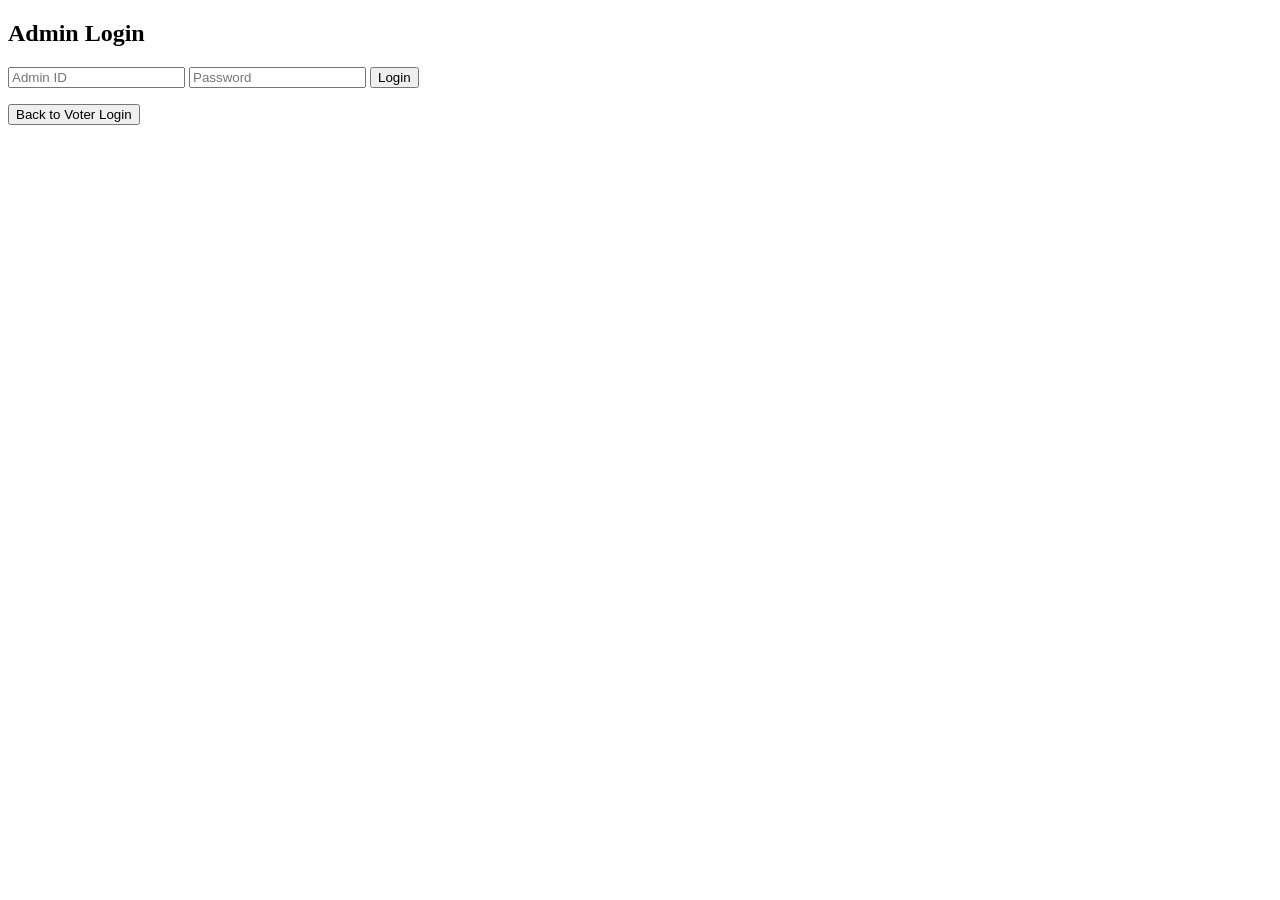
==== Frontend/index.html @ 6253baf8 "Reorganize project into Classes and Frontend folders" ====
<!DOCTYPE html>
<html lang="en">
<head>
    <meta charset="UTF-8">
    <meta http-equiv="Content-Security-Policy" content="script-src 'self'">
    <title>Blockchain Voting System</title>
</head>
<body>

    <section id="loginSection">
        <div id="voterLoginForm" style="display:none">
            <h2>Voter Login</h2>
            <input type="text" id="loginId" placeholder="ID">
            <input type="password" id="loginPassword" placeholder="Password">
            <button id="loginBtn">Login</button>
            <p id="loginError"></p>
            <button id="showAdminLoginBtn">Login as Admin</button>
        </div>
    
        <div id="adminLoginForm">
            <h2>Admin Login</h2>
            <input type="text" id="adminLoginId" placeholder="Admin ID">
            <input type="password" id="adminLoginPassword" placeholder="Password">
            <button id="adminLoginBtn">Login</button>
            <p id="adminLoginError"></p>
            <button id="showVoterLoginBtn">Back to Voter Login</button>
        </div>
    </section>

    <!-- VOTER DASHBOARD -->
    <section id="voterSection" style="display: none;">
        <h2>Voter Dashboard</h2>
        <div id="candidateList"></div>
        <div id="voterResults"></div>
        <button id="logoutBtnVoter">Logout</button>
    </section>

    <!-- ADMIN DASHBOARD -->
    <section id="adminSection" style="display: none;">
        <h2>Admin Dashboard</h2>

        <h3>Register Voter</h3>
        <input type="text" id="newVoterId" placeholder="Voter ID">
        <input type="text" id="newVoterName" placeholder="Name">
        <input type="password" id="newVoterPassword" placeholder="Password">
        <button id="registerVoterBtn">Register</button>

        <h3>Add Candidate</h3>
        <input type="text" id="newCandidateId" placeholder="Candidate ID">
        <input type="text" id="newCandidateName" placeholder="Candidate Name">
        <button id="addCandidateBtn">Add Candidate</button>

        <h3>Controls</h3>
        <button id="startElectionBtn">Start Election</button>
        <button id="closeElectionBtn">Close Election</button>
        <button id="toggleSecurityBtn">Toggle Security</button>
        <p id="securityStatus"></p>

        <h3>Reports</h3>
        <button id="viewResultsBtn">View Results</button>
        <button id="viewBlockchainBtn">View Blockchain</button>
        <button id="viewAuditLogBtn">View Audit Log</button>

        <div id="adminOutput"></div>
        <button id="logoutBtnAdmin">Logout</button>
    </section>

    <script type="module" src="app.js"></script>
</body>
</html>
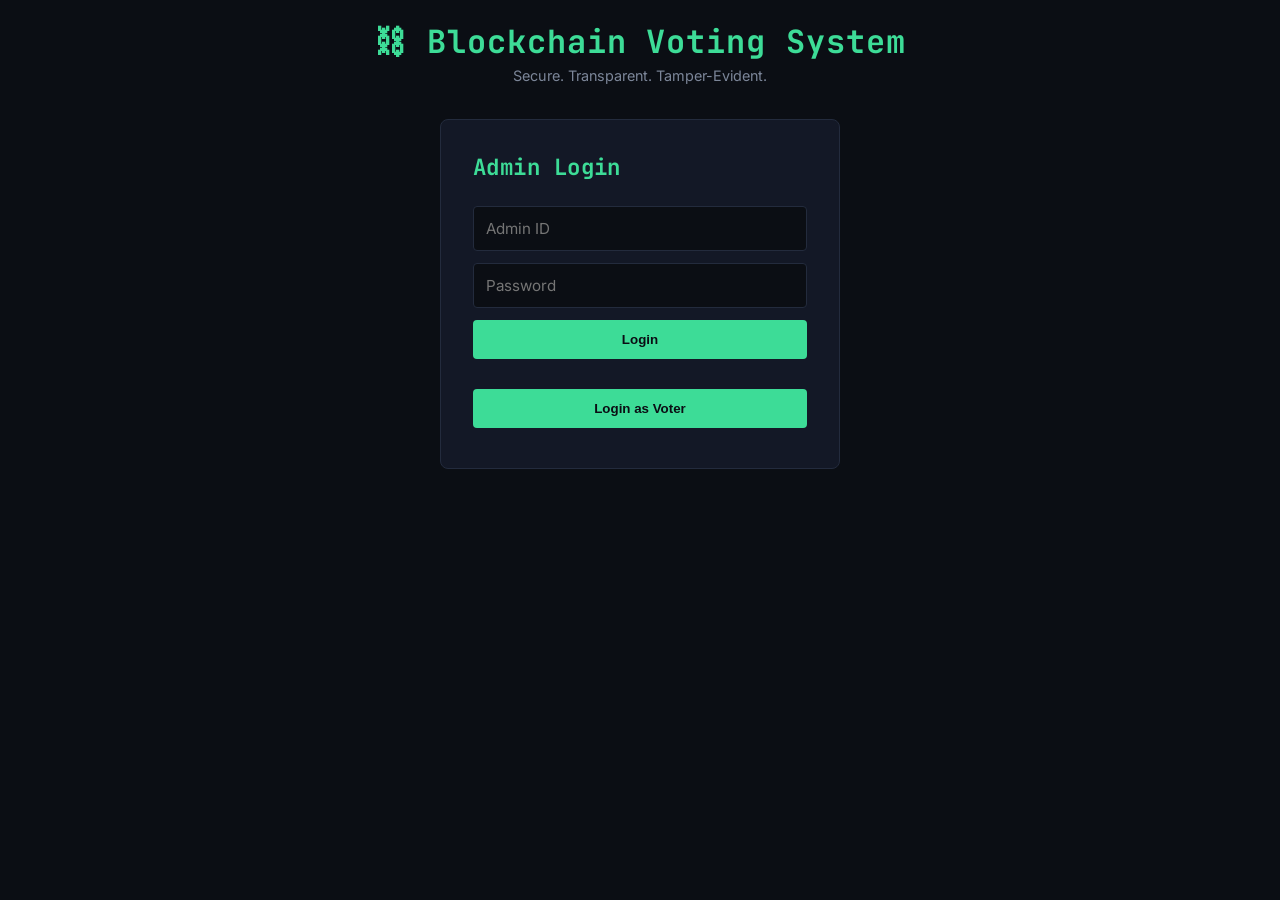
==== commit dbe21836: "Security Implementaions and some other features Added" ====
--- a/Frontend/index.html
+++ b/Frontend/index.html
@@ -1,70 +1,133 @@
 <!DOCTYPE html>
 <html lang="en">
+
 <head>
     <meta charset="UTF-8">
-    <meta http-equiv="Content-Security-Policy" content="script-src 'self'">
+    <meta http-equiv="Content-Security-Policy" content="script-src 'self' 'unsafe-eval' 'unsafe-inline'">
+    <!-- <meta http-equiv="Content-Security-Policy" content="script-src 'self' 'unsafe-eval'"> -->
     <title>Blockchain Voting System</title>
+    <link rel="stylesheet" href="style.css">
+    <link
+        href="https://fonts.googleapis.com/css2?family=Inter:wght@400;600&family=JetBrains+Mono:wght@400;600&display=swap"
+        rel="stylesheet">
 </head>
+
 <body>
 
-    <section id="loginSection">
-        <div id="voterLoginForm" style="display:none">
-            <h2>Voter Login</h2>
-            <input type="text" id="loginId" placeholder="ID">
-            <input type="password" id="loginPassword" placeholder="Password">
-            <button id="loginBtn">Login</button>
-            <p id="loginError"></p>
-            <button id="showAdminLoginBtn">Login as Admin</button>
-        </div>
-    
-        <div id="adminLoginForm">
-            <h2>Admin Login</h2>
-            <input type="text" id="adminLoginId" placeholder="Admin ID">
-            <input type="password" id="adminLoginPassword" placeholder="Password">
-            <button id="adminLoginBtn">Login</button>
-            <p id="adminLoginError"></p>
-            <button id="showVoterLoginBtn">Back to Voter Login</button>
-        </div>
-    </section>
+    <header class="appBanner" id="appBanner">
+        <h1>⛓ Blockchain Voting System</h1>
+        <p>Secure. Transparent. Tamper-Evident.</p>
+    </header>
+
+    <div class="pageWrapper">
+        <section id="loginSection">
+            <div id="voterLoginForm" style="display:none">
+                <h2 id="heading">Voter Login</h2>
+                <input type="text" id="loginId" placeholder="ID">
+                <input type="password" id="loginPassword" placeholder="Password">
+                <button id="loginBtn">Login</button>
+                <p id="loginError"></p>
+                <button id="showAdminLoginBtn">Login as Admin</button>
+            </div>
+
+            <div id="adminLoginForm">
+                <h2>Admin Login</h2>
+                <input type="text" id="adminLoginId" placeholder="Admin ID" list="nameSuggestions">
+                <datalist id="nameSuggestions"></datalist>
+                <input type="password" id="adminLoginPassword" placeholder="Password">
+                <button id="adminLoginBtn">Login</button>
+                <p id="adminLoginError"></p>
+                <button id="showVoterLoginBtn">Login as Voter</button>
+            </div>
+        </section>
+    </div>
 
     <!-- VOTER DASHBOARD -->
     <section id="voterSection" style="display: none;">
         <h2>Voter Dashboard</h2>
+        <p id="voterWelcomeMsg" class="welcomeMsg"></p>
+        <p id="electionStatusMsg"></p>
+        <p id="voterStatusMsg"></p>
+
         <div id="candidateList"></div>
-        <div id="voterResults"></div>
-        <button id="logoutBtnVoter">Logout</button>
+        <div class="bottom">
+             <button id="viewResultsVoterBtn">View Results</button>
+             <p id="viewResultVoterMsg"></p>
+             <button id="logoutBtnVoter">Logout</button>
+            </div>
+       
     </section>
 
     <!-- ADMIN DASHBOARD -->
     <section id="adminSection" style="display: none;">
         <h2>Admin Dashboard</h2>
+        <p id="adminWelcomeMsg" class="welcomeMsg"></p>
 
-        <h3>Register Voter</h3>
-        <input type="text" id="newVoterId" placeholder="Voter ID">
-        <input type="text" id="newVoterName" placeholder="Name">
-        <input type="password" id="newVoterPassword" placeholder="Password">
-        <button id="registerVoterBtn">Register</button>
+        <div class="adminGrid">
+            <div class="adminPanel">
+                <h3>Register Voter</h3>
+                <input type="text" id="newVoterId" placeholder="Voter ID">
+                <input type="text" id="newVoterName" placeholder="Name">
+                <input type="password" id="newVoterPassword" placeholder="Password">
+                <button id="registerVoterBtn">Register</button>
+                <p id="registerVoterMsg" class="fieldMsg"></p>
+            </div>
 
-        <h3>Add Candidate</h3>
-        <input type="text" id="newCandidateId" placeholder="Candidate ID">
-        <input type="text" id="newCandidateName" placeholder="Candidate Name">
-        <button id="addCandidateBtn">Add Candidate</button>
+            <div class="adminPanel">
+                <h3>Add Candidate</h3>
+                <input type="text" id="newCandidateId" placeholder="Candidate ID">
+                <input type="text" id="newCandidateName" placeholder="Candidate Name">
+                <button id="addCandidateBtn">Add Candidate</button>
+                <p id="addCandidateMsg" class="fieldMsg"></p>
+            </div>
 
-        <h3>Controls</h3>
-        <button id="startElectionBtn">Start Election</button>
-        <button id="closeElectionBtn">Close Election</button>
-        <button id="toggleSecurityBtn">Toggle Security</button>
-        <p id="securityStatus"></p>
+            <div class="adminPanel">
+                <h3>Reports</h3>
+                <div class="controlsGrid">
+                    <button id="viewResultsBtn">View Results</button>
+                    <p id="viewResult"></p>
+                    <button id="viewAuditLogBtn">View Audit Log</button>
+                    <p id="auditMsg"></p>
+                    <button id="viewBlockchainBtn">View Blockchain</button>
+                    <div id="blockchainView" class="blockchainView"></div>
 
-        <h3>Reports</h3>
-        <button id="viewResultsBtn">View Results</button>
-        <button id="viewBlockchainBtn">View Blockchain</button>
-        <button id="viewAuditLogBtn">View Audit Log</button>
+                </div>
+            </div>
 
-        <div id="adminOutput"></div>
-        <button id="logoutBtnAdmin">Logout</button>
+            <div class="adminPanel">
+                <h3>Controls</h3>
+                <div class="controlsGrid">
+                    <button id="toggleSecurityBtn">Toggle Security</button>
+                    <p  id='secMsg'></p>
+                    <button id="startElectionBtn">Start Election</button>
+                    <button id="closeElectionBtn">Close Election</button>
+                    <button id="removeVoter">Remove Voter</button>
+                    <div id="removeList"></div>
+                    <button id="removeCandidate">Remove Candidate</button>
+                    <div id="removeCandidateList"></div>
+                    <button id="verifyChainBtn">Verify Blockchain Integrity</button>
+                    <button id="tamperBtn">Simulate Tamper Attack</button>
+                    <button id="resetSystemBtn">Reset System</button>
+                    <p id="controlMsgs"></p>
+                </div>
+                <p id="securityStatus"></p>
+            </div>
+        </div>
+
+        <div class="bottomBar">
+            <button id="logoutBtnAdmin">Logout</button>
+            <button id="togglePasswordPanel">🔒 Change Password</button>
+        </div>
+        
+        <div id="passwordFields" class="adminPanel" style="display:none; max-width:400px;">
+            <input type="password" id="oldPassword" placeholder="Current Password">
+            <input type="password" id="newPassword" placeholder="New Password">
+            <button id="changePasswordBtn">Change Password</button>
+            <p id="Passmsg"></p>
+        </div>
     </section>
 
     <script type="module" src="app.js"></script>
 </body>
+
 </html>
--- a/Frontend/style.css
+++ b/Frontend/style.css
@@ -0,0 +1,616 @@
+:root {
+    --bg: #0B0E14;
+    --panel: #131826;
+    --border: #232B3D;
+    --text: #E4E8F1;
+    --text-muted: #7C8699;
+    --accent: #3DDC97;
+    --danger: #FF5577;
+    --font-display: 'JetBrains Mono', monospace;
+    --font-body: 'Inter', system-ui, sans-serif;
+}
+
+* {
+    margin: 0;
+    padding: 0;
+    box-sizing: border-box;
+}
+
+body {
+    background: var(--bg);
+    color: var(--text);
+    font-family: var(--font-body);
+    min-height: 100vh;
+    display: flex;
+    flex-direction: column;
+    align-items: center;
+    padding: 20px 20px 0;
+}
+.appBanner {
+    width: 100%;
+    text-align: center;
+    transition: all 0.9s ease;
+}
+.appBanner h1 {
+    font-family: var(--font-display);
+    font-size: 2rem;
+    color: var(--accent);
+    letter-spacing: 0.03em;
+    text-align: center;
+}
+
+.appBanner p {
+    color: var(--text-muted);
+    font-size: 0.9rem;
+    margin-top: 4px;
+    /* margin-bottom: 30px; */
+}
+.appBanner.compact {
+    /* position: fixed; */
+    top: 16px;
+    right: 24px;
+    text-align: right;
+    margin-bottom: 0;
+}
+
+.appBanner.compact h1 {
+    font-size: 1.5rem;
+    text-align: left;
+}
+
+.appBanner.compact p {
+    display: none; /* hide tagline in compact mode, keep just the name */
+}
+
+.pageWrapper {
+    display: flex;
+    flex-direction: column;
+    align-items: center;
+    width: 100%;
+    /* margin-top: 2%; */
+}
+#controlMsgs{
+    color: wheat;
+}
+#voterResultsMsg {
+    white-space: pre-line;
+    font-family: var(--font-display);
+    font-size: 0.9rem;
+    color: var(--accent);
+    margin-top: 12px;
+}
+
+.welcomeMsg {
+    color: wheat;
+    font-size: 0.95rem;
+    font-weight: 100px;
+    margin-bottom: 20px;
+
+}
+
+button {
+    transition: background-color 0.15s ease, transform 0.15s ease, box-shadow 0.15s ease;
+    cursor: pointer;
+}
+button:hover:not(:disabled) {
+    transform: translateY(-2px);
+    box-shadow: 0 4px 12px rgba(0, 0, 0, 0.3);
+}
+button:active:not(:disabled) {
+    transform: translateY(0);
+    box-shadow: none;
+}
+#toggleSecurityBtn {
+    background-color: transparent;
+    color: var(--danger);
+    border-radius: 10px;
+    border : 2px solid var(--danger);
+}
+#voterStatusMsg {
+    color: var(--accent);
+    margin-bottom: 16px;
+    font-size: 0.95rem;
+}
+/* Primary action buttons (green) */
+#loginBtn:hover:not(:disabled),
+#adminLoginBtn:hover:not(:disabled),
+#candidateList button:hover:not(:disabled) {
+    background-color: #2fc787; /* darker green */
+}
+
+/* Outlined/secondary buttons */
+#showAdminLoginBtn:hover,
+#showVoterLoginBtn:hover,
+#logoutBtnVoter:hover {
+    background-color: var(--border);
+    color: var(--text);
+}
+/* LOGIN buttons — primary green */
+#loginBtn, #adminLoginBtn {
+    background-color: var(--accent);
+    color: var(--bg);
+    border: none;
+}
+#loginBtn:hover:not(:disabled), 
+#adminLoginBtn:hover:not(:disabled) {
+    background-color: #2fc787;
+}
+
+/* LOGOUT buttons — red-tinted outline */
+
+#logoutBtnAdmin, #logoutBtnVoter {
+    padding: 18px 32px;
+    font-size: 1rem;
+    background-color: transparent;
+    color: var(--danger);
+    border: 3px solid var(--danger);
+}
+#loginError {
+    white-space: pre-line;
+}
+#logoutBtnVoter:hover, #logoutBtnAdmin:hover {
+    background-color: var(--danger);
+    color: var(--bg);
+}
+
+/* "Switch form" buttons (Login as Admin / Back to Voter) — neutral outline */
+#showAdminLoginBtn, #showVoterLoginBtn {
+    background-color: transparent;
+    color: var(--text-muted);
+    border: 1px solid var(--border);
+}
+#showAdminLoginBtn:hover, #showVoterLoginBtn:hover {
+    background-color: var(--border);
+    color: var(--text);
+}
+button {
+    transition: all 0.15s ease;
+    cursor: pointer;
+    filter: brightness(1);
+}
+
+button:hover:not(:disabled) {
+    filter: brightness(1.15);
+    transform: translateY(-1px);
+    box-shadow: 0 4px 12px rgba(61, 220, 151, 0.15);
+}
+
+button:active:not(:disabled) {
+    filter: brightness(0.95);
+    transform: translateY(0);
+}
+
+h2, h3 {
+    font-family: var(--font-display);
+    letter-spacing: 0.02em;
+}
+
+#loginSection {
+    width: 100%;
+    max-width: 400px;
+    margin-top: 35px;
+}
+
+#voterLoginForm, #adminLoginForm {
+    background: var(--panel);
+    border: 1px solid var(--border);
+    border-radius: 8px;
+    padding: 32px;
+}
+
+#voterLoginForm h2, #adminLoginForm h2 {
+    font-size: 1.4rem;
+    margin-bottom: 24px;
+    color: var(--accent);
+}
+
+#loginSection input {
+    width: 100%;
+    background: var(--bg);
+    border: 1px solid var(--border);
+    color: var(--text);
+    padding: 12px;
+    margin-bottom: 12px;
+    border-radius: 4px;
+    font-family: var(--font-body);
+    font-size: 0.95rem;
+}
+
+#loginSection input:focus {
+    outline: none;
+    border-color: var(--accent);
+}
+
+#loginSection button {
+    width: 100%;
+    background: var(--accent);
+    color: #0B0E14;
+    border: none;
+    padding: 12px;
+    border-radius: 4px;
+    font-weight: 600;
+    cursor: pointer;
+    margin-bottom: 8px;
+}
+
+#loginSection button:hover {
+    opacity: 0.9;
+}
+
+#showAdminLoginBtn, #showVoterLoginBtn {
+    background: transparent;
+    color: var(--text-muted);
+    border: 1px solid var(--border);
+}
+
+#loginError, #adminLoginError {
+    color: var(--danger);
+    font-size: 0.85rem;
+    margin-bottom: 8px;
+    min-height: 1em;
+}
+
+#voterSection {
+    width: 100%;
+    max-width: 600px;
+    background: var(--panel);
+    border: 1px solid var(--border);
+    border-radius: 8px;
+    padding: 32px;
+    margin-top: 30px;
+}
+
+#voterSection h2 {
+    font-size: 1.4rem;
+    color: var(--accent);
+    margin-bottom: 24px;
+}
+
+#candidateList {
+    display: flex;
+    flex-direction: column;
+    gap: 12px;
+    margin-bottom: 24px;
+}
+
+#candidateList > div {
+    display: flex;
+    justify-content: space-between;
+    align-items: center;
+    background: var(--bg);
+    border: 1px solid var(--border);
+    border-radius: 6px;
+    padding: 16px 20px;
+}
+
+#candidateList span {
+    font-size: 1.05rem;
+}
+
+#candidateList button {
+    background: var(--accent);
+    color: var(--bg);
+    border: none;
+    padding: 8px 20px;
+    border-radius: 4px;
+    font-weight: 600;
+    cursor: pointer;
+}
+
+#candidateList button:hover:not(:disabled) {
+    opacity: 0.9;
+}
+
+#candidateList button:disabled {
+    background: var(--border);
+    color: var(--text-muted);
+    cursor: not-allowed;
+}
+
+
+#adminSection {
+    width: 100%;
+    max-width: 1100px;
+    min-height: 100vh;
+    background: var(--bg);
+    padding: 30px;
+}
+
+#adminSection h2 {
+    text-align: center;
+    margin-bottom: 2%;
+    color: wheat;
+    
+}
+.adminGrid {
+    display: grid;
+    grid-template-columns: 1fr 1fr;
+    gap: 24px;
+    margin-bottom: 24px;
+}
+
+.adminPanel {
+    background: var(--panel);
+    border: 1px solid var(--border);
+    border-radius: 6px;
+    padding: 20px;
+    width: 100%;
+}
+#adminSection h3 {
+    font-size: 1rem;
+    color: var(--text-muted);
+    margin-bottom: 12px;
+    margin-top: 24px;
+    text-transform: uppercase;
+    letter-spacing: 0.05em;
+}
+
+.adminPanel {
+    background: var(--panel);
+    border: 1px solid var(--border);
+    border-radius: 6px;
+    padding: 20px;
+    margin-bottom: 16px;
+    width: 100%;
+    max-width: 600px;
+}
+
+.adminPanel input {
+    width: 100%;
+    background: var(--panel);
+    border: 1px solid var(--border);
+    color: var(--text);
+    padding: 10px;
+    margin-bottom: 10px;
+    border-radius: 4px;
+    font-family: var(--font-body);
+}
+
+.adminPanel input:focus {
+    outline: none;
+    border-color: var(--accent);
+}
+
+.adminPanel button {
+    background: var(--accent);
+    color: var(--bg);
+    border: none;
+    padding: 10px 18px;
+    border-radius: 4px;
+    font-weight: 600;
+}
+#viewResult {
+    color: wheat;   
+}
+
+#auditMsg{
+    color: wheat;
+    
+    white-space: pre-line;
+    font-family: var(--font-display);
+    font-size: 0.85rem;
+    margin-top: 12px;
+
+}
+/* Controls grid — buttons side by side, wraps on small screens */
+.controlsGrid {
+    display: flex;
+    flex-direction: column;
+    gap: 5px;
+}
+
+.controlsGrid button {
+    width: 50%;
+    text-align: left;
+}
+
+/* Destructive/risky actions — red-tinted */
+#resetSystemBtn, #tamperBtn {
+    border-color: var(--danger) !important;
+    color: var(--danger) !important;
+}
+#resetSystemBtn:hover, #tamperBtn:hover {
+    background-color: var(--danger) !important;
+    color: var(--bg) !important;
+}
+
+.fieldMsg { margin-top: 10px; font-size: 0.85rem; min-height: 1em; }
+.fieldMsg.success { color: var(--accent); }
+.fieldMsg.error { color: var(--danger); }
+
+/* Output panel — terminal-style readout */
+#adminOutput {
+    background: var(--bg);
+    border: 1px solid var(--border);
+    border-radius: 6px;
+    padding: 16px;
+    margin-top: 16px;
+    font-family: var(--font-display);
+    font-size: 0.85rem;
+    color: var(--accent);
+    white-space: pre-line;
+    max-height: 300px;
+    overflow-y: auto;
+}
+
+#securityStatus {
+    color: var(--text-muted);
+    font-size: 0.9rem;
+    margin-top: 8px;
+}
+
+.bottomBar {
+    display: flex;
+    gap: 12px;
+    align-items: center;
+    margin-top: 20px;
+}
+
+#togglePasswordPanel {
+    background: transparent;
+    border: 1px solid var(--border);
+    color: var(--text-muted);
+    padding: 18px 20px;
+    border-radius: 4px;
+    font-size: 0.9rem;
+}
+
+
+.blockchainView {
+    display: flex;
+    flex-wrap: wrap;
+    align-items: center;
+    gap: 4px;
+    padding: 20px 0;
+}
+
+.blockCard {
+    background: var(--panel);
+    border: 1px solid var(--border);
+    border-radius: 6px;
+    padding: 16px;
+    min-width: 220px;
+    font-family: var(--font-display);
+    font-size: 0.78rem;
+}
+
+.blockField {
+    margin-bottom: 6px;
+    word-break: break-all;
+}
+
+.blockField span {
+    color: var(--text-muted);
+}
+
+.blockConnector {
+    color: var(--accent);
+    font-size: 1.5rem;
+    padding: 0 4px;
+}
+
+.blockCard.tampered {
+    border-color: var(--danger);
+    box-shadow: 0 0 16px rgba(255, 85, 119, 0.4);
+}
+.auditRow {
+    margin-bottom: 4px;
+    font-family: var(--font-display);
+    font-size: 0.85rem;
+}
+.auditTime { color: red; }
+.auditUser { color: green; }
+.auditAction { color: wheat; }
+.tamperedTag {
+    color: var(--danger);
+    font-weight: 700;
+    margin-top: 8px;
+}
+
+@media (max-width: 900px) {
+    .adminGrid {
+        grid-template-columns: 1fr;
+    }
+}
+
+@media (max-width: 600px) {
+    body {
+        padding: 12px 12px 0;
+    }
+
+    .appBanner h1 {
+        font-size: 1.3rem;
+    }
+
+    .appBanner.compact {
+        position: static;
+        text-align: center;
+        margin-bottom: 16px;
+    }
+
+    #loginSection, #voterSection, #adminSection {
+        max-width: 100%;
+        padding: 20px;
+    }
+
+    .controlsGrid button {
+        font-size: 0.85rem;
+        padding: 10px;
+    }
+
+    .blockchainView {
+        flex-direction: column;
+        align-items: stretch;
+    }
+
+    .blockConnector {
+        text-align: center;
+        transform: rotate(90deg);
+    }
+
+    .bottomBar {
+        flex-direction: column;
+        align-items: stretch;
+    }
+
+    #adminSection h2 {
+        text-align: center;
+    }
+}
+
+#viewResultsVoterBtn {
+    background: transparent;
+    color: var(--accent);
+    border : 3px solid var(--accent);
+    padding: 18px 15px;
+    border-radius: 4px;
+    font-weight: 600;
+    margin-bottom: 4px;
+}
+#viewResultVoterMsg{
+    color: wheat;
+    white-space: pre-line;
+}
+
+.electionClosed {
+    color: var(--accent);
+    font-weight: 600;
+    margin-bottom: 12px;
+}
+.electionOpen {
+    color: var(--text-muted);
+    margin-bottom: 12px;
+}
+
+.removeRow {
+    display: flex;
+    justify-content: space-between;
+    align-items: center;
+    background: #0d1117;       /* match your dark card bg from candidate list */
+    border-radius: 8px;
+    padding: 12px 16px;
+    margin-bottom: 8px;
+}
+
+.removeRow span {
+    color: #ffffff;
+    font-size: 15px;
+}
+
+.removeRow button {
+    background: transparent;       /* match your green Vote button */
+    color: var(--danger);
+    border: 4px solid var(--danger);
+    border-radius: 10px;
+    padding: 8px 16px;
+    cursor: pointer;
+    font-weight: 500;
+    width: 25%;
+}
+
+.removeRow button:hover {
+    background: var(--danger);
+    color: black;
+}
+
+
